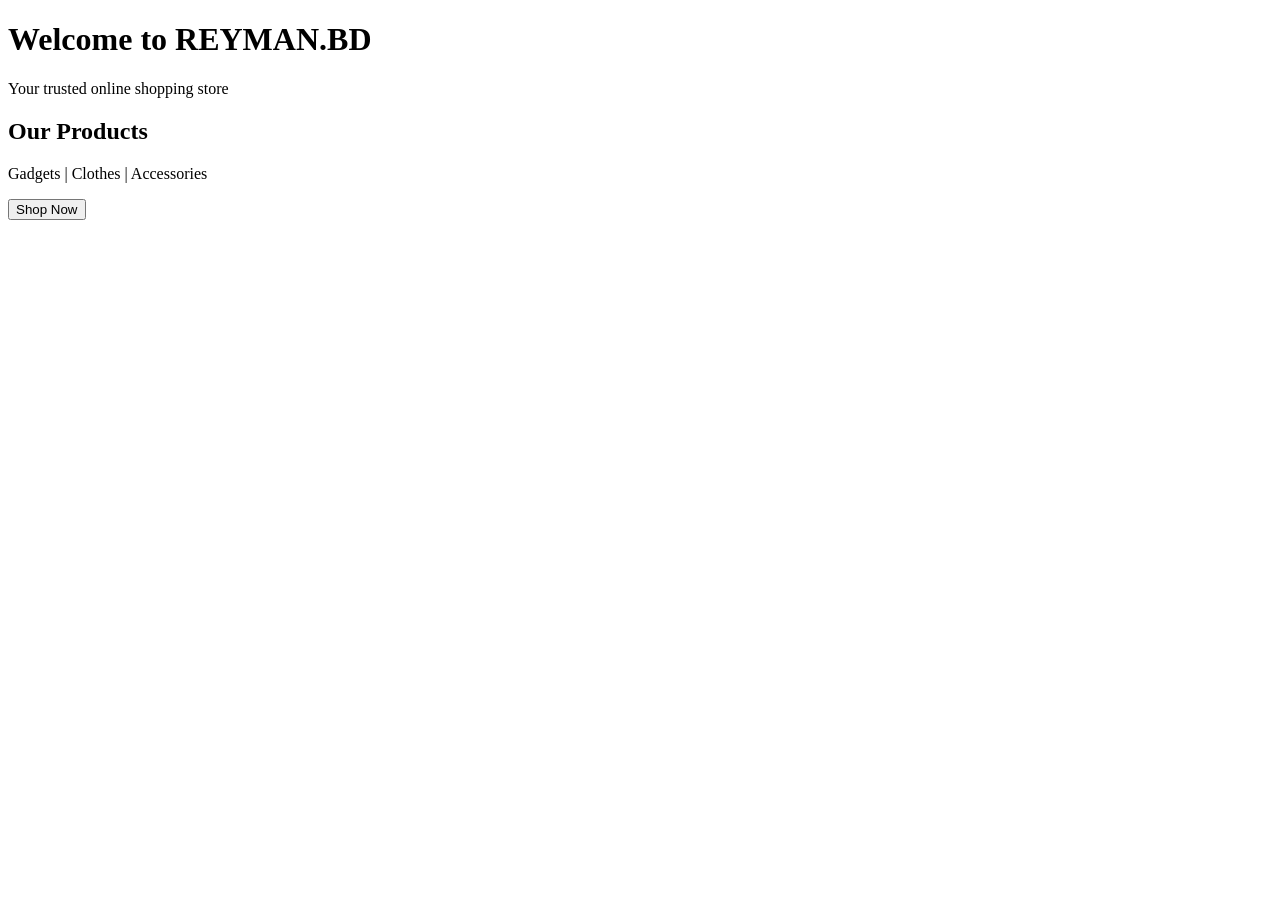
==== index.html @ 91aaf1a3 "Create index.html" ====
<!DOCTYPE html>
<html>
<head>
    <title>REYMAN.BD</title>
    <meta name="viewport" content="width=device-width, initial-scale=1.0">
</head>

<body>

<h1>Welcome to REYMAN.BD</h1>

<p>Your trusted online shopping store</p>

<h2>Our Products</h2>

<p>Gadgets | Clothes | Accessories</p>

<button>Shop Now</button>

</body>
</html>
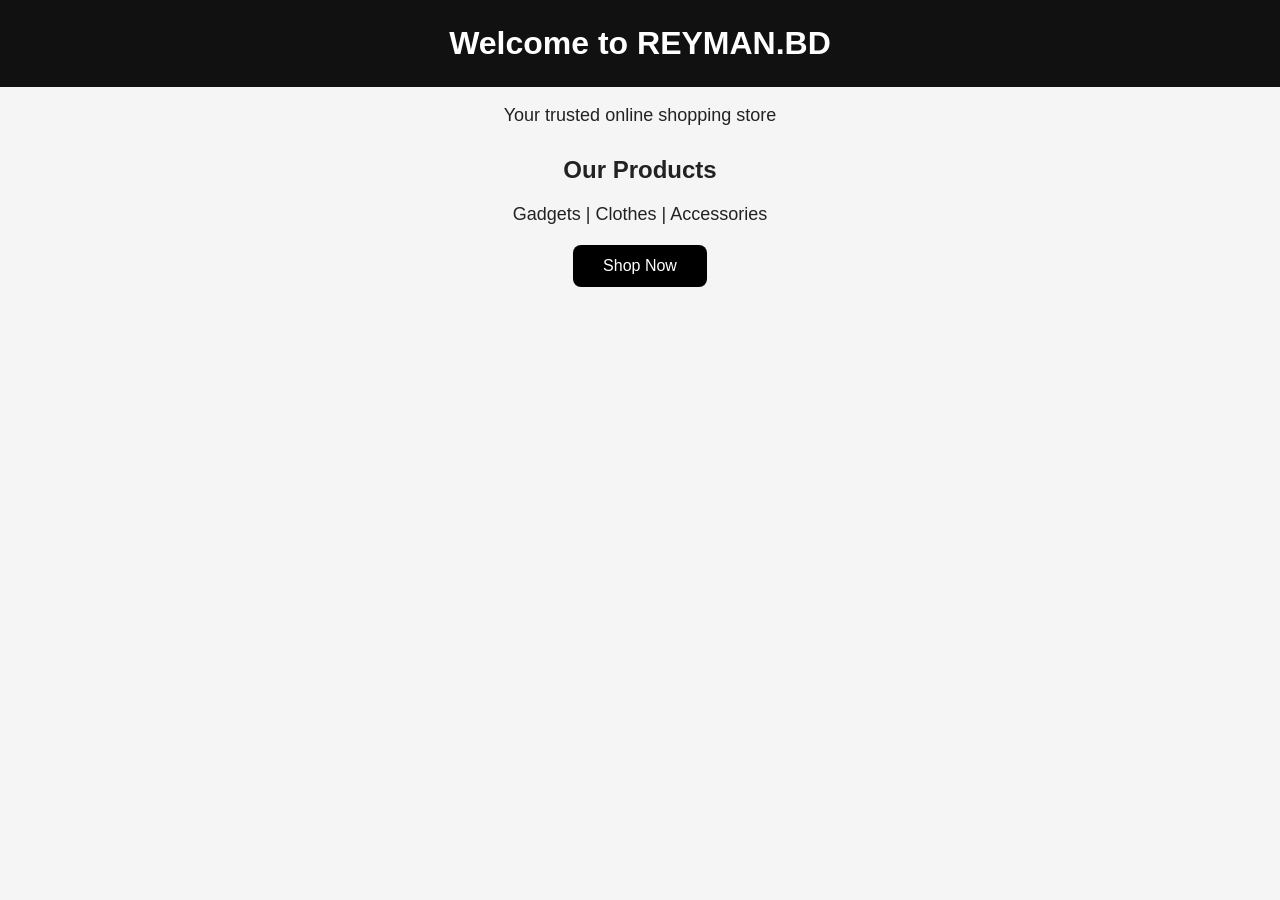
==== commit 9c9f7ae4: "Update index.html" ====
--- a/index.html
+++ b/index.html
@@ -3,6 +3,7 @@
 <head>
     <title>REYMAN.BD</title>
     <meta name="viewport" content="width=device-width, initial-scale=1.0">
+<link rel="stylesheet" href="style.css">
 </head>
 
 <body>
--- a/style.css
+++ b/style.css
@@ -0,0 +1,35 @@
+body {
+    margin: 0;
+    font-family: Arial, sans-serif;
+    background: #f5f5f5;
+    color: #222;
+}
+
+h1 {
+    background: #111;
+    color: white;
+    text-align: center;
+    padding: 25px;
+    margin: 0;
+}
+
+p {
+    text-align: center;
+    font-size: 18px;
+}
+
+h2 {
+    text-align: center;
+    margin-top: 30px;
+}
+
+button {
+    display: block;
+    margin: 20px auto;
+    padding: 12px 30px;
+    background: black;
+    color: white;
+    border: none;
+    border-radius: 8px;
+    font-size: 16px;
+}
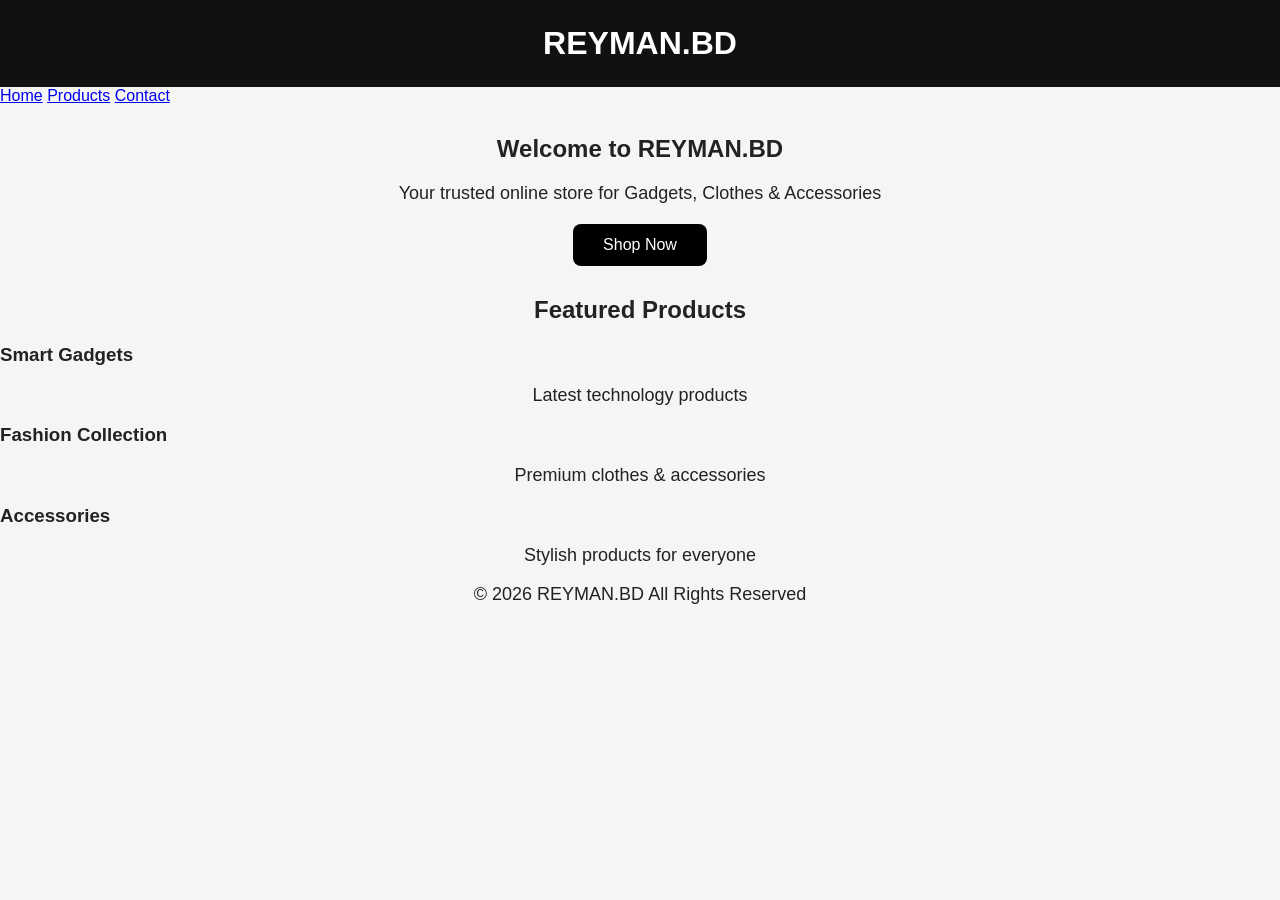
==== commit ff5bf619: "Update index.html" ====
--- a/index.html
+++ b/index.html
@@ -1,22 +1,79 @@
 <!DOCTYPE html>
 <html>
+
 <head>
     <title>REYMAN.BD</title>
     <meta name="viewport" content="width=device-width, initial-scale=1.0">
-<link rel="stylesheet" href="style.css">
+    <link rel="stylesheet" href="style.css">
 </head>
 
 <body>
 
-<h1>Welcome to REYMAN.BD</h1>
+<header>
+    <h1>REYMAN.BD</h1>
 
-<p>Your trusted online shopping store</p>
+    <nav>
+        <a href="#">Home</a>
+        <a href="#">Products</a>
+        <a href="#">Contact</a>
+    </nav>
+</header>
 
-<h2>Our Products</h2>
 
-<p>Gadgets | Clothes | Accessories</p>
+<section class="hero">
 
-<button>Shop Now</button>
+    <h2>Welcome to REYMAN.BD</h2>
+
+    <p>
+        Your trusted online store for Gadgets, Clothes & Accessories
+    </p>
+
+    <button>
+        Shop Now
+    </button>
+
+</section>
+
+
+<section class="products">
+
+    <h2>Featured Products</h2>
+
+    <div class="card">
+
+        <h3>Smart Gadgets</h3>
+        <p>Latest technology products</p>
+
+    </div>
+
+
+    <div class="card">
+
+        <h3>Fashion Collection</h3>
+        <p>Premium clothes & accessories</p>
+
+    </div>
+
+
+    <div class="card">
+
+        <h3>Accessories</h3>
+        <p>Stylish products for everyone</p>
+
+    </div>
+
+</section>
+
+
+<footer>
+
+<p>
+© 2026 REYMAN.BD All Rights Reserved
+</p>
+
+</footer>
+
 
 </body>
+
 </html>
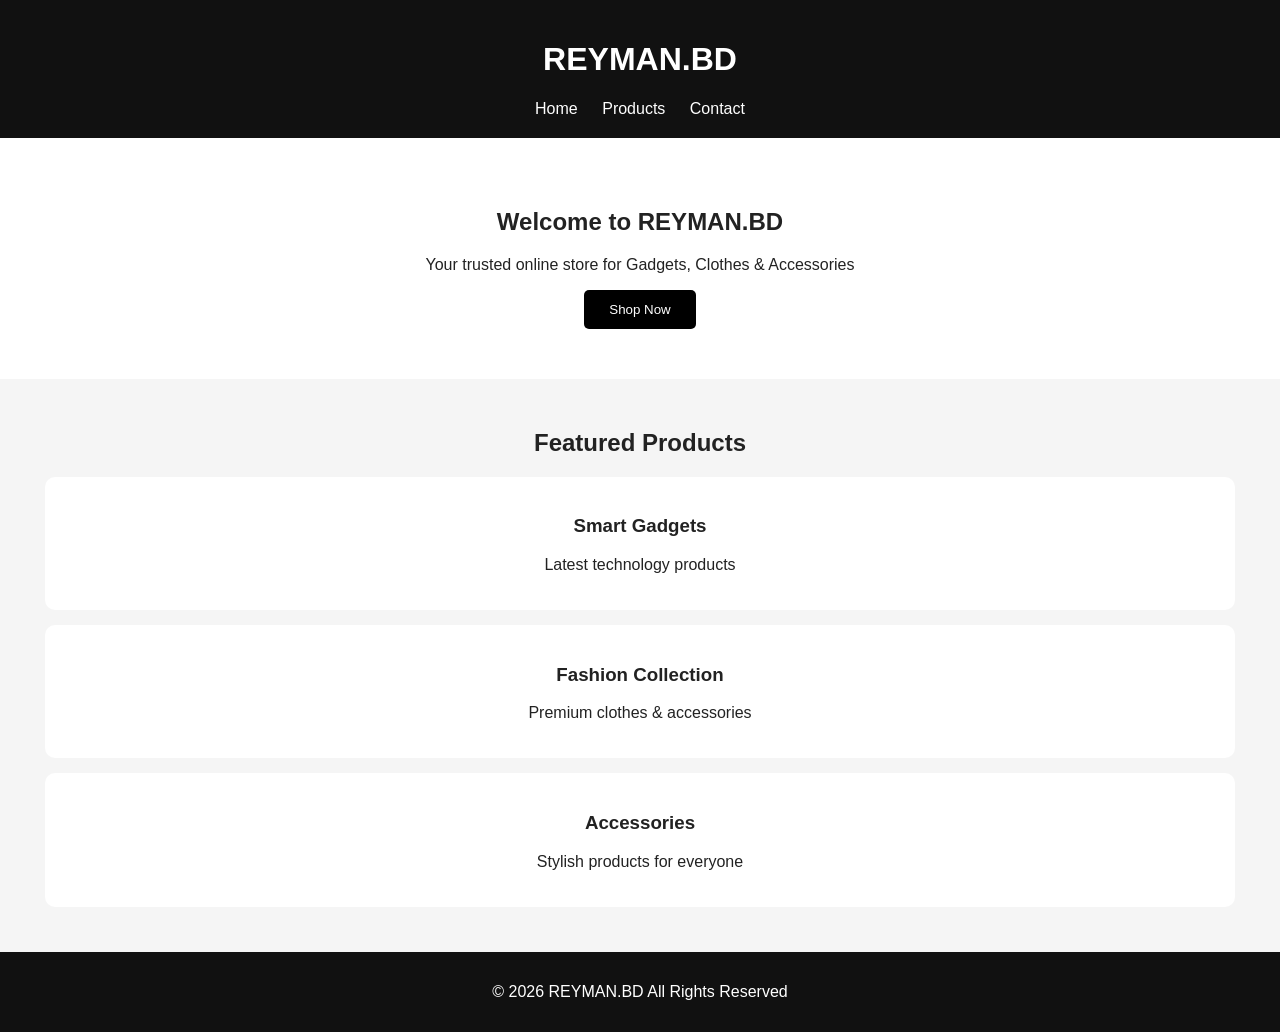
==== commit 3f65808c: "Update index.html" ====
--- a/index.html
+++ b/index.html
@@ -73,7 +73,7 @@
 
 </footer>
 
-
+<script src="script.js"></script>
 </body>
 
 </html>
--- a/style.css
+++ b/style.css
@@ -1,35 +1,52 @@
 body {
+    font-family: Arial, sans-serif;
     margin: 0;
-    font-family: Arial, sans-serif;
     background: #f5f5f5;
     color: #222;
 }
 
-h1 {
+header {
+    background: #111;
+    color: white;
+    padding: 20px;
+    text-align: center;
+}
+
+nav a {
+    color: white;
+    margin: 10px;
+    text-decoration: none;
+}
+
+.hero {
+    padding: 50px 20px;
+    text-align: center;
+    background: white;
+}
+
+button {
+    background: black;
+    color: white;
+    padding: 12px 25px;
+    border: none;
+    border-radius: 5px;
+}
+
+.products {
+    padding: 30px;
+    text-align: center;
+}
+
+.card {
+    background: white;
+    margin: 15px;
+    padding: 20px;
+    border-radius: 10px;
+}
+
+footer {
     background: #111;
     color: white;
     text-align: center;
-    padding: 25px;
-    margin: 0;
+    padding: 15px;
 }
-
-p {
-    text-align: center;
-    font-size: 18px;
-}
-
-h2 {
-    text-align: center;
-    margin-top: 30px;
-}
-
-button {
-    display: block;
-    margin: 20px auto;
-    padding: 12px 30px;
-    background: black;
-    color: white;
-    border: none;
-    border-radius: 8px;
-    font-size: 16px;
-}
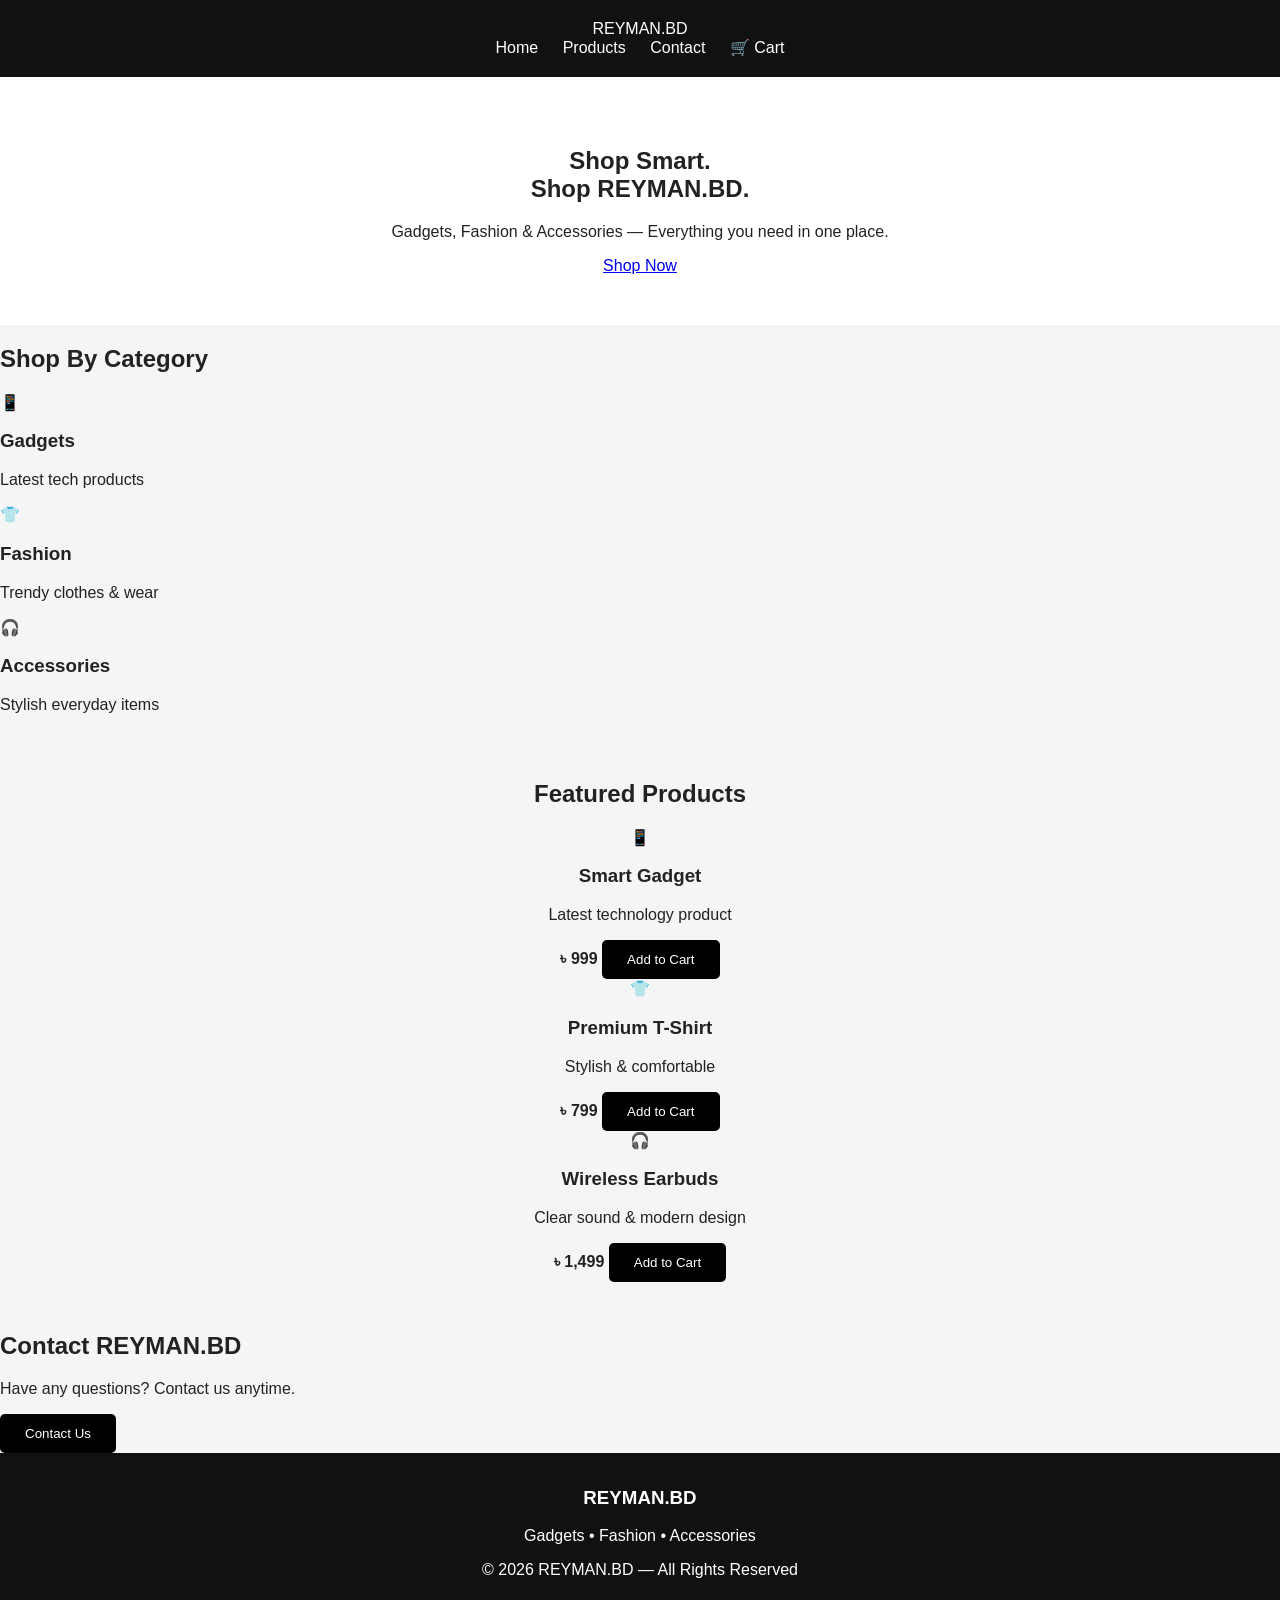
==== commit 1ca7b3e8: "Update index.html" ====
--- a/index.html
+++ b/index.html
@@ -1,79 +1,194 @@
+
 <!DOCTYPE html>
-<html>
+<html lang="en">
 
 <head>
-    <title>REYMAN.BD</title>
+    <meta charset="UTF-8">
     <meta name="viewport" content="width=device-width, initial-scale=1.0">
+
+    <title>REYMAN.BD | Online Shopping</title>
+
     <link rel="stylesheet" href="style.css">
 </head>
 
 <body>
 
-<header>
-    <h1>REYMAN.BD</h1>
+    <!-- HEADER -->
+    <header>
 
-    <nav>
-        <a href="#">Home</a>
-        <a href="#">Products</a>
-        <a href="#">Contact</a>
-    </nav>
-</header>
+        <div class="logo">
+            REYMAN.BD
+        </div>
+
+        <nav>
+            <a href="#">Home</a>
+            <a href="#products">Products</a>
+            <a href="#contact">Contact</a>
+            <a href="#">🛒 Cart</a>
+        </nav>
+
+    </header>
 
 
-<section class="hero">
+    <!-- HERO SECTION -->
+    <section class="hero">
 
-    <h2>Welcome to REYMAN.BD</h2>
+        <div class="hero-content">
 
-    <p>
-        Your trusted online store for Gadgets, Clothes & Accessories
-    </p>
+            <h1>Shop Smart.<br>Shop REYMAN.BD.</h1>
 
-    <button>
-        Shop Now
-    </button>
+            <p>
+                Gadgets, Fashion & Accessories —
+                Everything you need in one place.
+            </p>
 
-</section>
+            <a href="#products" class="shop-btn">
+                Shop Now
+            </a>
+
+        </div>
+
+    </section>
 
 
-<section class="products">
+    <!-- CATEGORIES -->
+    <section class="categories">
 
-    <h2>Featured Products</h2>
+        <h2>Shop By Category</h2>
 
-    <div class="card">
+        <div class="category-container">
 
-        <h3>Smart Gadgets</h3>
-        <p>Latest technology products</p>
+            <div class="category-card">
+                <div class="category-icon">📱</div>
+                <h3>Gadgets</h3>
+                <p>Latest tech products</p>
+            </div>
 
-    </div>
+            <div class="category-card">
+                <div class="category-icon">👕</div>
+                <h3>Fashion</h3>
+                <p>Trendy clothes & wear</p>
+            </div>
+
+            <div class="category-card">
+                <div class="category-icon">🎧</div>
+                <h3>Accessories</h3>
+                <p>Stylish everyday items</p>
+            </div>
+
+        </div>
+
+    </section>
 
 
-    <div class="card">
+    <!-- PRODUCTS -->
+    <section class="products" id="products">
 
-        <h3>Fashion Collection</h3>
-        <p>Premium clothes & accessories</p>
+        <h2>Featured Products</h2>
 
-    </div>
+        <div class="product-container">
+
+            <div class="product-card">
+
+                <div class="product-image">
+                    📱
+                </div>
+
+                <h3>Smart Gadget</h3>
+
+                <p>
+                    Latest technology product
+                </p>
+
+                <strong>৳ 999</strong>
+
+                <button onclick="addToCart('Smart Gadget', 999)">
+                    Add to Cart
+                </button>
+
+            </div>
 
 
-    <div class="card">
+            <div class="product-card">
 
-        <h3>Accessories</h3>
-        <p>Stylish products for everyone</p>
+                <div class="product-image">
+                    👕
+                </div>
 
-    </div>
+                <h3>Premium T-Shirt</h3>
 
-</section>
+                <p>
+                    Stylish & comfortable
+                </p>
+
+                <strong>৳ 799</strong>
+
+                <button onclick="addToCart('Premium T-Shirt', 799)">
+                    Add to Cart
+                </button>
+
+            </div>
 
 
-<footer>
+            <div class="product-card">
 
-<p>
-© 2026 REYMAN.BD All Rights Reserved
-</p>
+                <div class="product-image">
+                    🎧
+                </div>
 
-</footer>
+                <h3>Wireless Earbuds</h3>
 
-<script src="script.js"></script>
+                <p>
+                    Clear sound & modern design
+                </p>
+
+                <strong>৳ 1,499</strong>
+
+                <button onclick="addToCart('Wireless Earbuds', 1499)">
+                    Add to Cart
+                </button>
+
+            </div>
+
+        </div>
+
+    </section>
+
+
+    <!-- CONTACT -->
+    <section class="contact" id="contact">
+
+        <h2>Contact REYMAN.BD</h2>
+
+        <p>
+            Have any questions? Contact us anytime.
+        </p>
+
+        <button onclick="contactUs()">
+            Contact Us
+        </button>
+
+    </section>
+
+
+    <!-- FOOTER -->
+    <footer>
+
+        <h3>REYMAN.BD</h3>
+
+        <p>
+            Gadgets • Fashion • Accessories
+        </p>
+
+        <p>
+            © 2026 REYMAN.BD — All Rights Reserved
+        </p>
+
+    </footer>
+
+
+    <script src="script.js"></script>
+
 </body>
 
 </html>
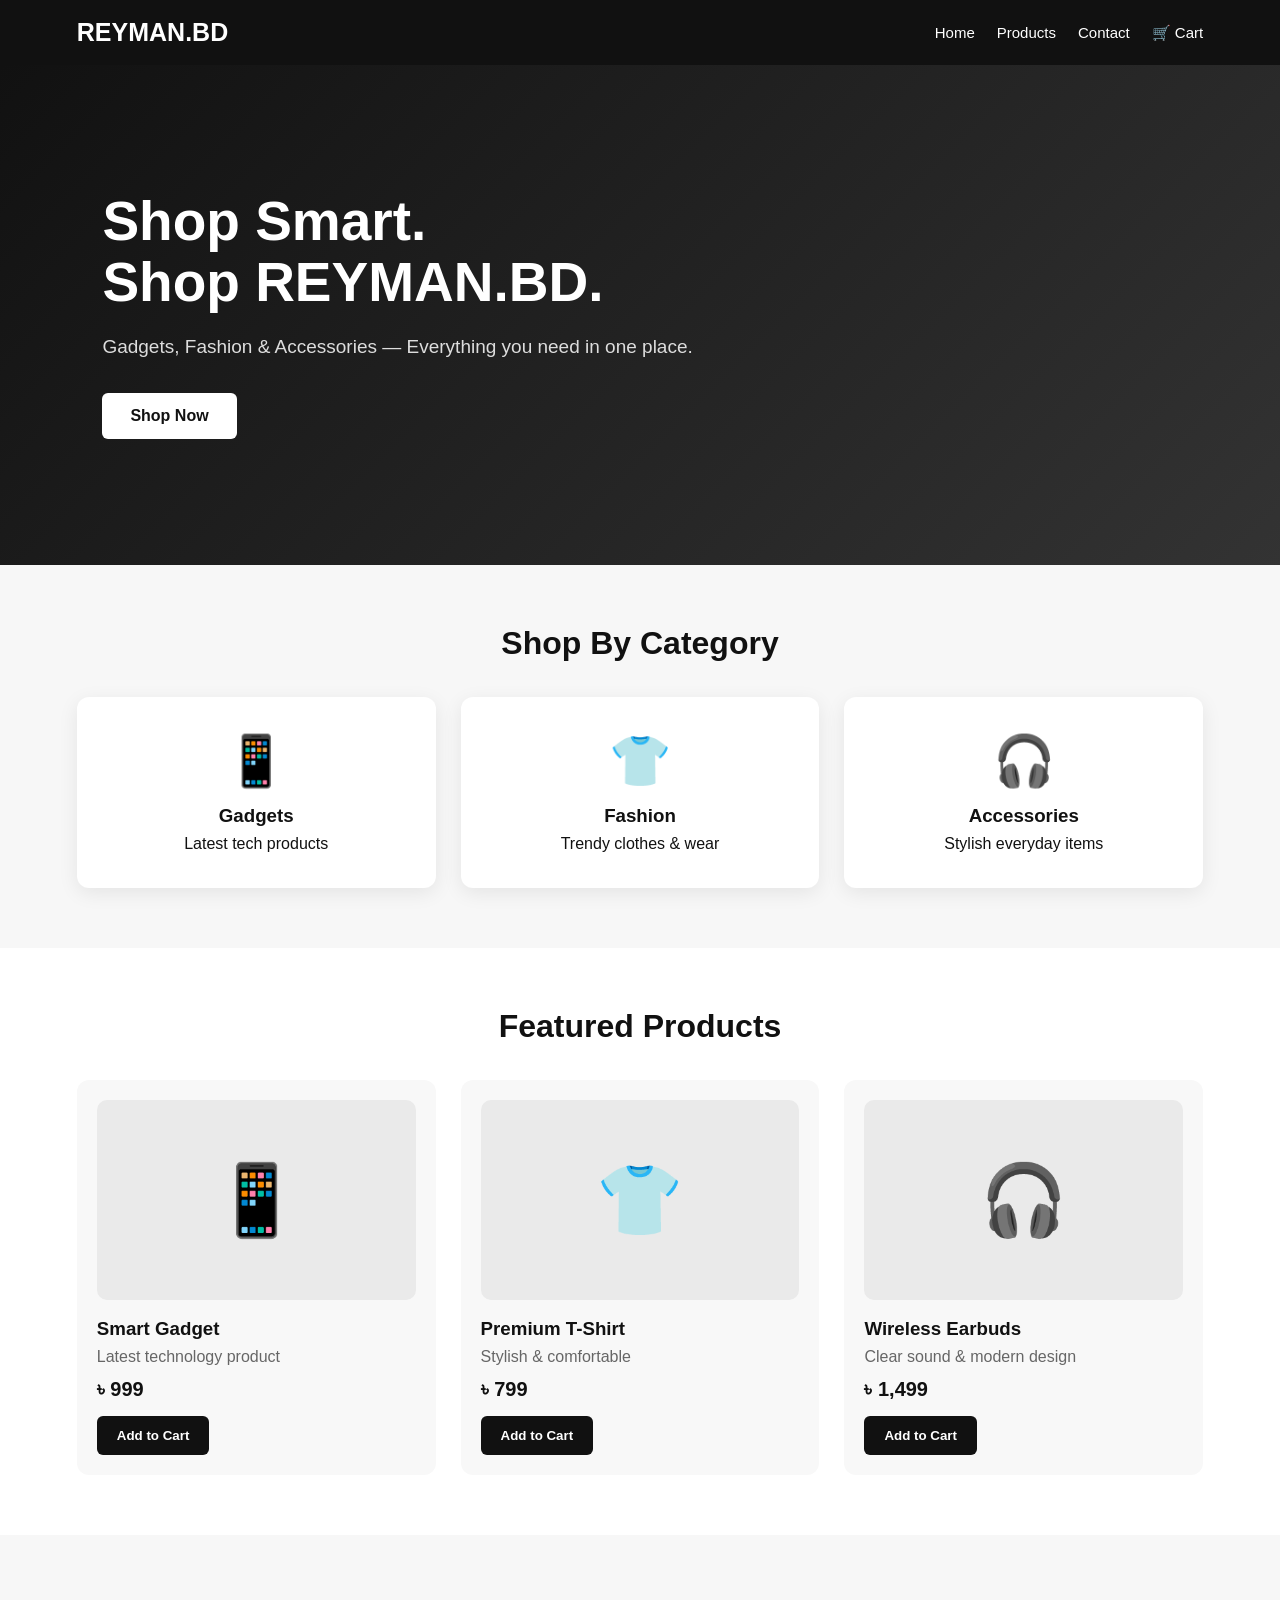
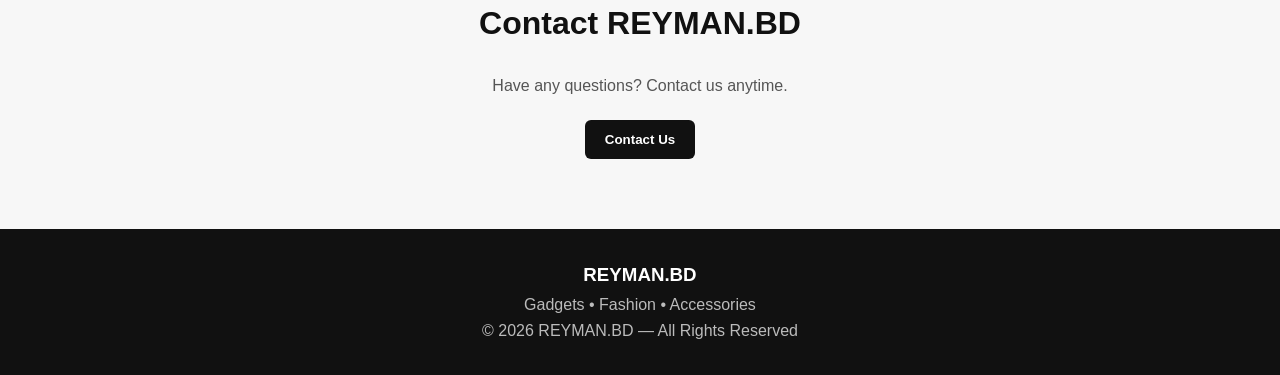
==== commit 69df7816: "Update index.html" ====
--- a/index.html
+++ b/index.html
@@ -24,7 +24,7 @@
             <a href="#">Home</a>
             <a href="#products">Products</a>
             <a href="#contact">Contact</a>
-            <a href="#">🛒 Cart</a>
+            <a href="cart.html">🛒 Cart</a>
         </nav>
 
     </header>
--- a/style.css
+++ b/style.css
@@ -1,52 +1,265 @@
+* {
+    margin: 0;
+    padding: 0;
+    box-sizing: border-box;
+}
+
 body {
     font-family: Arial, sans-serif;
-    margin: 0;
-    background: #f5f5f5;
-    color: #222;
-}
+    background: #f7f7f7;
+    color: #111;
+}
+
+/* HEADER */
 
 header {
     background: #111;
     color: white;
+    padding: 18px 6%;
+    display: flex;
+    justify-content: space-between;
+    align-items: center;
+    position: sticky;
+    top: 0;
+    z-index: 1000;
+}
+
+.logo {
+    font-size: 25px;
+    font-weight: bold;
+}
+
+nav {
+    display: flex;
+    gap: 22px;
+}
+
+nav a {
+    color: white;
+    text-decoration: none;
+    font-size: 15px;
+}
+
+nav a:hover {
+    color: #ffd700;
+}
+
+/* HERO */
+
+.hero {
+    min-height: 500px;
+    background: linear-gradient(135deg, #111, #333);
+    color: white;
+    display: flex;
+    align-items: center;
+    padding: 60px 8%;
+}
+
+.hero-content {
+    max-width: 650px;
+}
+
+.hero h1 {
+    font-size: 55px;
+    line-height: 1.1;
+    margin-bottom: 20px;
+}
+
+.hero p {
+    font-size: 19px;
+    line-height: 1.6;
+    margin-bottom: 30px;
+    color: #ddd;
+}
+
+.shop-btn {
+    display: inline-block;
+    background: white;
+    color: #111;
+    padding: 14px 28px;
+    border-radius: 6px;
+    text-decoration: none;
+    font-weight: bold;
+}
+
+.shop-btn:hover {
+    background: #ffd700;
+}
+
+/* CATEGORIES */
+
+.categories {
+    padding: 60px 6%;
+    text-align: center;
+}
+
+.categories h2,
+.products h2,
+.contact h2 {
+    font-size: 32px;
+    margin-bottom: 35px;
+}
+
+.category-container {
+    display: grid;
+    grid-template-columns: repeat(3, 1fr);
+    gap: 25px;
+}
+
+.category-card {
+    background: white;
+    padding: 35px 20px;
+    border-radius: 12px;
+    box-shadow: 0 5px 20px rgba(0,0,0,0.08);
+}
+
+.category-icon {
+    font-size: 50px;
+    margin-bottom: 15px;
+}
+
+.category-card h3 {
+    margin-bottom: 8px;
+}
+
+/* PRODUCTS */
+
+.products {
+    padding: 60px 6%;
+    background: #fff;
+    text-align: center;
+}
+
+.product-container {
+    display: grid;
+    grid-template-columns: repeat(3, 1fr);
+    gap: 25px;
+}
+
+.product-card {
+    background: #f8f8f8;
     padding: 20px;
-    text-align: center;
-}
-
-nav a {
-    color: white;
-    margin: 10px;
-    text-decoration: none;
-}
-
-.hero {
-    padding: 50px 20px;
-    text-align: center;
-    background: white;
-}
-
-button {
-    background: black;
-    color: white;
-    padding: 12px 25px;
+    border-radius: 12px;
+    text-align: left;
+    transition: 0.3s;
+}
+
+.product-card:hover {
+    transform: translateY(-5px);
+}
+
+.product-image {
+    height: 200px;
+    background: #eaeaea;
+    border-radius: 10px;
+    display: flex;
+    align-items: center;
+    justify-content: center;
+    font-size: 70px;
+    margin-bottom: 18px;
+}
+
+.product-card h3 {
+    margin-bottom: 8px;
+}
+
+.product-card p {
+    color: #666;
+    margin-bottom: 12px;
+}
+
+.product-card strong {
+    display: block;
+    font-size: 20px;
+    margin-bottom: 15px;
+}
+
+.product-card button,
+.contact button {
     border: none;
-    border-radius: 5px;
-}
-
-.products {
-    padding: 30px;
-    text-align: center;
-}
-
-.card {
-    background: white;
-    margin: 15px;
-    padding: 20px;
-    border-radius: 10px;
-}
+    background: #111;
+    color: white;
+    padding: 12px 20px;
+    border-radius: 6px;
+    cursor: pointer;
+    font-weight: bold;
+}
+
+.product-card button:hover,
+.contact button:hover {
+    background: #333;
+}
+
+/* CONTACT */
+
+.contact {
+    padding: 70px 6%;
+    text-align: center;
+}
+
+.contact p {
+    margin-bottom: 25px;
+    color: #555;
+}
+
+/* FOOTER */
 
 footer {
     background: #111;
     color: white;
     text-align: center;
-    padding: 15px;
-}
+    padding: 35px 20px;
+}
+
+footer h3 {
+    margin-bottom: 10px;
+}
+
+footer p {
+    color: #bbb;
+    margin-top: 8px;
+}
+
+/* MOBILE */
+
+@media (max-width: 768px) {
+
+    header {
+        flex-direction: column;
+        gap: 15px;
+    }
+
+    nav {
+        gap: 14px;
+        flex-wrap: wrap;
+        justify-content: center;
+    }
+
+    .hero {
+        min-height: 450px;
+        padding: 50px 6%;
+    }
+
+    .hero h1 {
+        font-size: 40px;
+    }
+
+    .hero p {
+        font-size: 16px;
+    }
+
+    .category-container,
+    .product-container {
+        grid-template-columns: 1fr;
+    }
+
+    .categories h2,
+    .products h2,
+    .contact h2 {
+        font-size: 27px;
+    }
+
+    .product-image {
+        height: 180px;
+    }
+}
